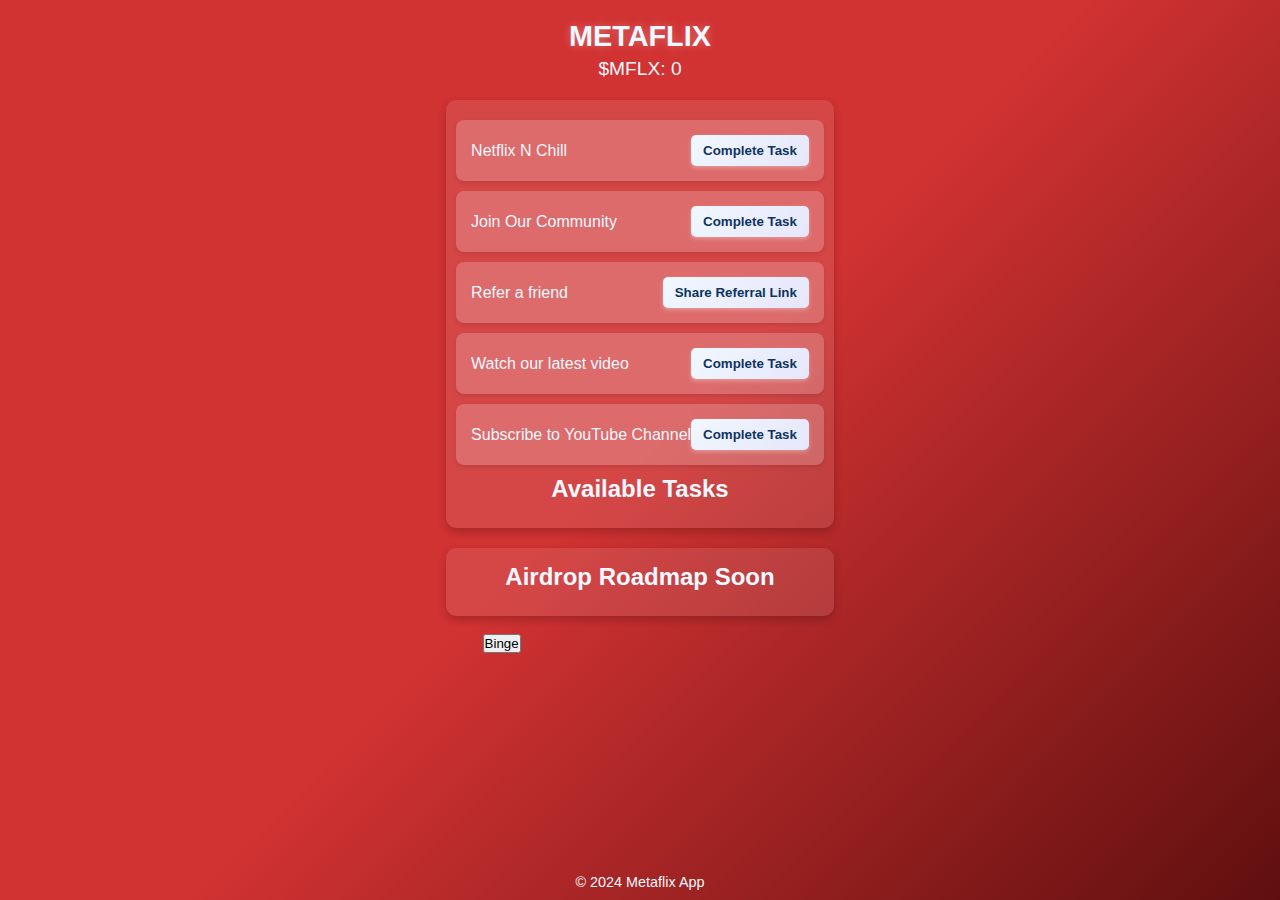
==== index.html @ 3375ac4d "Update index.html" ====
<!DOCTYPE html>
<html lang="en">
<head>
    <meta charset="UTF-8">
    <meta name="viewport" content="width=device-width, initial-scale=1.0">
    <title>METAFLIX</title>
    <link rel="stylesheet" href="styles.css">
</head>
<body>
    <header>
        <h1>METAFLIX</h1>
        <p>$MFLX: <span id="totalPoints">0</span></p>
    </header>

    <main>
        <section class="tasks" id="taskList">
            <h2>Available Tasks</h2>
        </section>
 <section class="airdrop">
            <h2>Airdrop Roadmap Soon</h2>
        </section>
<!-- Inside the main section of index.html -->
<div id="puzzle-access">
    <canvas id="hamsterCanvas" width="32" height="32"></canvas>
    <button onclick="window.location.href='puzzle.html'">
        Binge
    </button>
</div>
<script src="hamster.js"></script>
    </main>

    <footer>
        <p>&copy; 2024 Metaflix App</p>
    </footer>

    <script src="script.js"></script>
</body>
</html>
---- styles.css ----
/* General Reset */
* {
    margin: 0;
    padding: 0;
    box-sizing: border-box;
}

body {
    font-family: Arial, sans-serif;
    display: flex;
    flex-direction: column;
    align-items: center;
    color: #f0f8ff;
    background: linear-gradient(135deg, #d13232, #d13232, #600f0f);
    min-height: 100vh;
    overflow-x: hidden;
}

header {
    text-align: center;
    margin-top: 20px;
    color: #ffffff;
    animation: fadeIn 1s ease;
}

header h1 {
    font-size: 1.8em;
    color: #f0f8ff;
    text-shadow: 0 0 10px rgba(255, 255, 255, 0.3);
    animation: bounce 1s ease infinite alternate;
}

header p {
    font-size: 1.2em;
    color: #f0f8ff;
    margin-top: 5px;
    animation: pulse 1.5s ease infinite;
}

.tasks {
    width: 100%;
    max-width: 500px;
    padding: 10px;
    margin-top: 20px;
    background: rgba(255, 255, 255, 0.1);
    border-radius: 10px;
    box-shadow: 0 4px 8px rgba(0, 0, 0, 0.2);
    animation: slideIn 1s ease;
}

.tasks h2 {
    text-align: center;
    color: #f0f8ff;
    margin-bottom: 15px;
}

.task {
    display: flex;
    justify-content: space-between;
    align-items: center;
    padding: 15px;
    margin: 10px 0;
    background: rgba(255, 255, 255, 0.2);
    border-radius: 8px;
    box-shadow: 0 2px 4px rgba(0, 0, 0, 0.1);
    transition: transform 0.3s ease;
    animation: fadeInUp 0.8s ease;
}

.task:hover {
    transform: scale(1.05);
    background: rgba(255, 255, 255, 0.3);
}

.task p {
    color: #f0f8ff;
    font-weight: 500;
}

.task button {
    padding: 8px 12px;
    color: #0f3460;
    background: linear-gradient(135deg, #f0f8ff, #e6e6fa);
    border: none;
    border-radius: 5px;
    cursor: pointer;
    font-weight: bold;
    box-shadow: 0 2px 4px rgba(255, 255, 255, 0.3);
    transition: all 0.3s ease;
}

.task button:hover {
    background: linear-gradient(135deg, #e6e6fa, #f0f8ff);
    box-shadow: 0 4px 8px rgba(255, 255, 255, 0.5);
    color: #4b0082;
}

footer {
    text-align: center;
    padding: 10px;
    margin-top: auto;
    font-size: 0.9em;
    color: #f0f8ff;
    animation: fadeIn 1s ease;
}

/* Animations */
@keyframes fadeIn {
    from { opacity: 0; }
    to { opacity: 1; }
}

@keyframes fadeInUp {
    from { opacity: 0; transform: translateY(20px); }
    to { opacity: 1; transform: translateY(0); }
}

@keyframes bounce {
    0%, 100% { transform: translateY(-2px); }
    50% { transform: translateY(2px); }
}

@keyframes pulse {
    0%, 100% { opacity: 1; }
    50% { opacity: 0.7; }
}

@keyframes slideIn {
    from { transform: translateY(-20px); opacity: 0; }
    to { transform: translateY(0); opacity: 1; }
}

/* Airdrop Section Styling */
.airdrop {
    width: 100%;
    max-width: 500px;
    padding: 15px;
    margin-top: 20px;
    background: rgba(255, 255, 255, 0.1);
    border-radius: 10px;
    box-shadow: 0 4px 8px rgba(0, 0, 0, 0.2);
    animation: slideIn 1s ease;
}

.airdrop h2 {
    text-align: center;
    color: #f0f8ff;
    margin-bottom: 10px;
}

.airdrop ul {
    list-style: none;
    padding: 0;
    color: #f0f8ff;
}

.airdrop li {
    padding: 5px;
    border-bottom: 1px solid rgba(240, 248, 255, 0.2);
    margin-bottom: 5px;
}
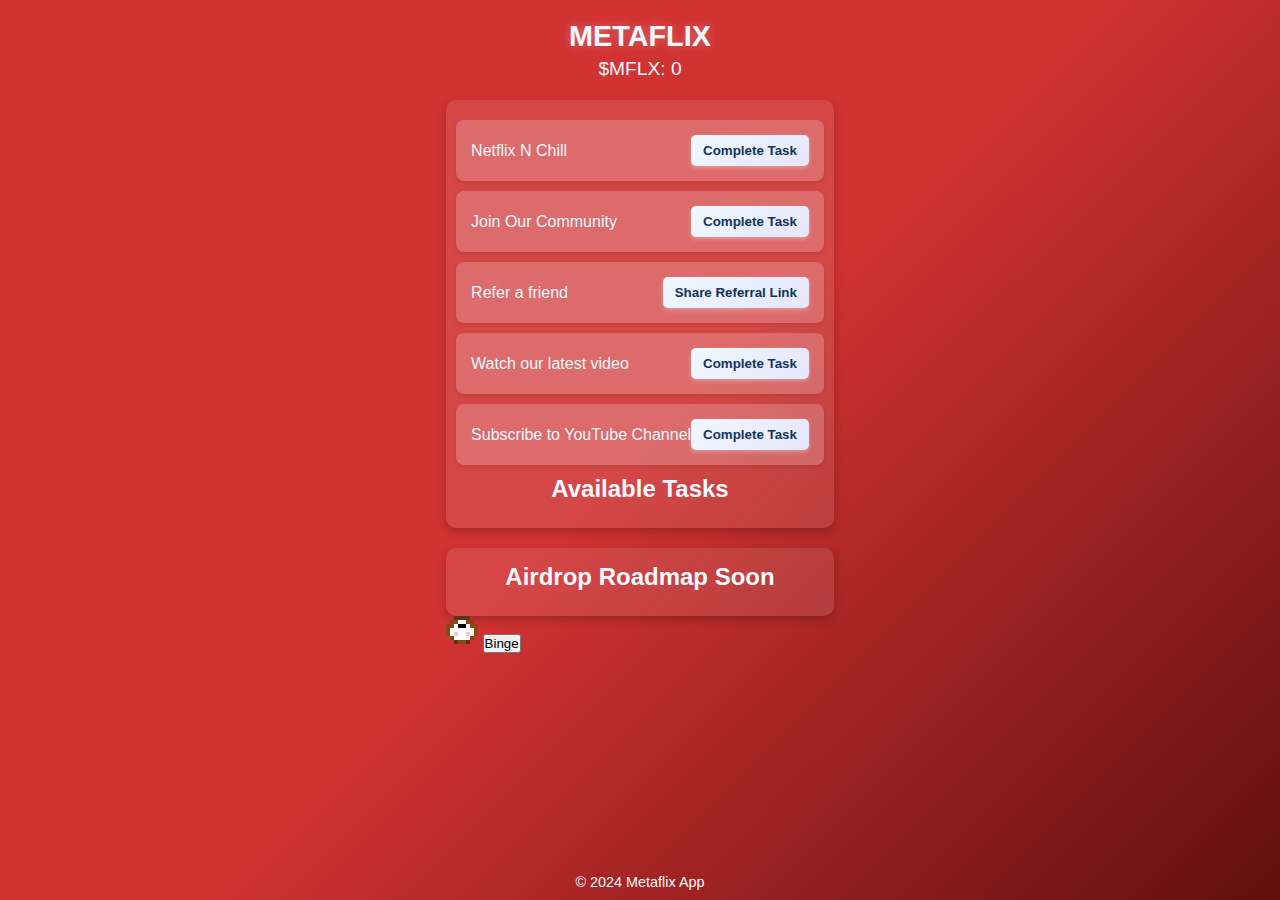
==== commit 82f01f8b: "Update index.html" ====
--- a/index.html
+++ b/index.html
@@ -22,9 +22,10 @@
 <!-- Inside the main section of index.html -->
 <div id="puzzle-access">
     <canvas id="hamsterCanvas" width="32" height="32"></canvas>
-    <button onclick="window.location.href='puzzle.html'">
-        Binge
-    </button>
+      <button onclick="window.location.href='puzzle.html'" class="binge">
+    Binge
+    <span class="heart"></span>
+</button>
 </div>
 <script src="hamster.js"></script>
     </main>
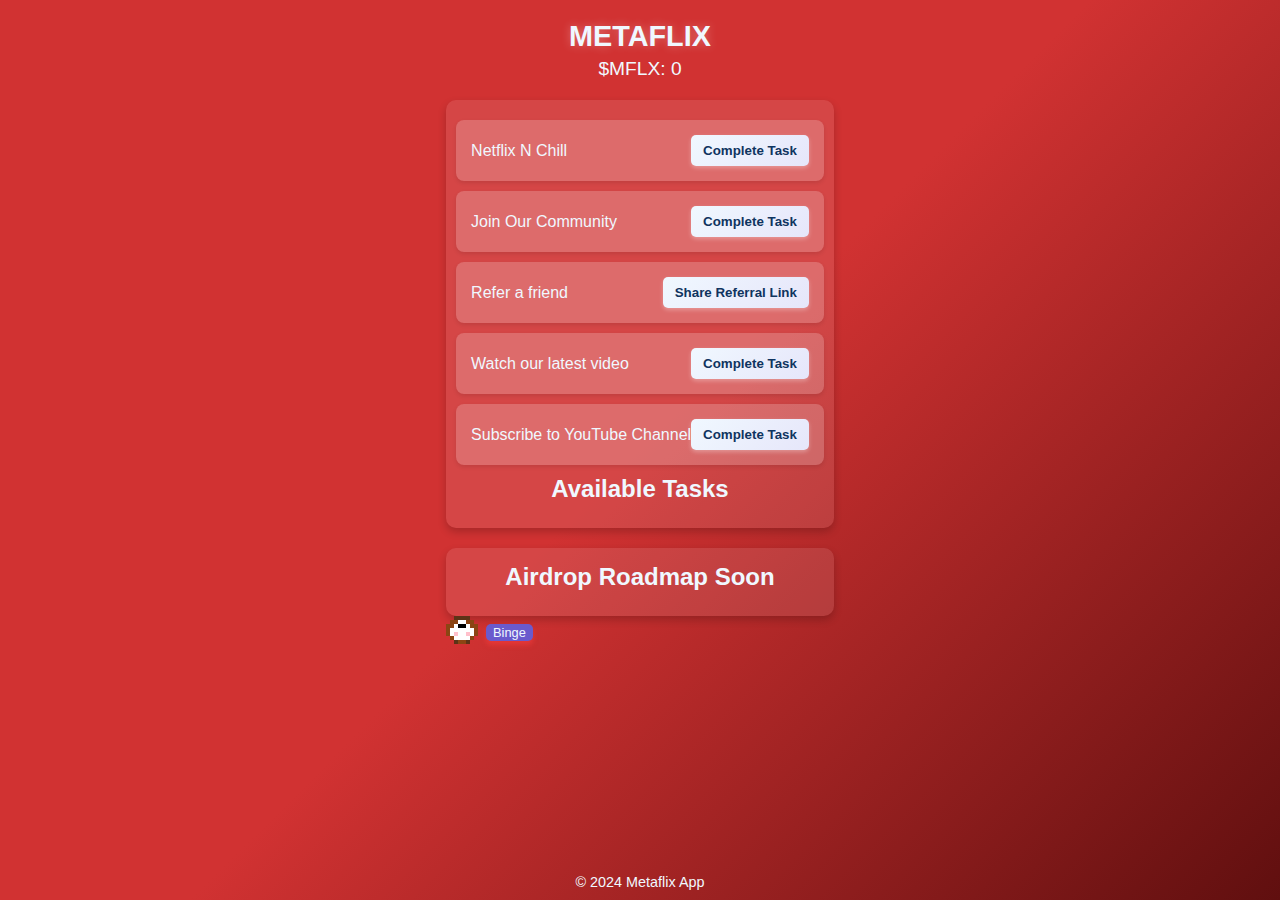
==== commit b9587567: "Update index.html" ====
--- a/index.html
+++ b/index.html
@@ -22,10 +22,11 @@
 <!-- Inside the main section of index.html -->
 <div id="puzzle-access">
     <canvas id="hamsterCanvas" width="32" height="32"></canvas>
-      <button onclick="window.location.href='puzzle.html'" class="binge">
+    <button onclick="window.location.href='puzzle.html'" class="binge">
     Binge
     <span class="heart"></span>
 </button>
+
 </div>
 <script src="hamster.js"></script>
     </main>
--- a/styles.css
+++ b/styles.css
@@ -159,3 +159,103 @@
     border-bottom: 1px solid rgba(240, 248, 255, 0.2);
     margin-bottom: 5px;
 }
+
+
+#puzzle-access {
+    display: flex;
+    align-items: center;
+    gap: 8px;
+}
+
+#puzzle-access button {
+    font-size: 0.8em;
+    color: #f0f8ff;
+    background-color: #6a5acd;
+    border: none;
+    padding: 1px 7px;
+    cursor: pointer;
+}
+
+#hamsterCanvas {
+    image-rendering: pixelated;
+    background-color: transparent;
+}
+
+body {
+    background-color: #f0f0f0; /* Light background for contrast */
+    display: flex;
+    justify-content: center; /* Center the button horizontally */
+    align-items: center; /* Center the button vertically */
+    height: 50vh; /* Full viewport height */
+    margin: 0; /* Remove default margin */
+}
+
+@keyframes float {
+    0% {
+        transform: translateY(0px);
+    }
+    50% {
+        transform: translateY(-5px);
+    }
+    100% {
+        transform: translateY(0px);
+    }
+}
+
+@keyframes colorSwitch {
+    0% {
+        background: #FF6F61; /* Color 1 */
+    }
+    10% {
+        background: #FF3D3D; /* Color 2 */
+    }
+    20% {
+        background: #FFB600; /* Color 3 */
+    }
+    30% {
+        background: #FF6F00; /* Color 4 */
+    }
+    40% {
+        background: #FF3D6F; /* Color 5 */
+    }
+    50% {
+        background: #3DFF3D; /* Color 6 */
+    }
+    60% {
+        background: #00FF6F; /* Color 7 */
+    }
+    70% {
+        background: #00BFFF; /* Color 8 */
+    }
+    80% {
+        background: #3D3DFF; /* Color 9 */
+    }
+    90% {
+        background: #FF3DFF; /* Color 10 */
+    }
+    100% {
+        background: #FF6F61; /* Back to Color 1 */
+    }
+}
+
+.binge {
+    position: relative; /* Position for the heart */
+    padding: 7.5px 10px; /* Padding for the button */
+    background: #FF6F61; /* Initial color */
+    border: 2px solid #FF3D3D; /* Red outline */
+    color: white; /* Text color */
+    font-size: 0.1px; /* Font size */
+    border-radius: 5px; /* Rounded corners */
+    cursor: pointer; /* Pointer cursor */
+    outline: none; /* Remove outline */
+    box-shadow: 0 4px 5px rgba(255, 61, 61, 0.5); /* Shadow effect */
+    animation: float 2s ease-in-out infinite, colorSwitch 10s linear infinite; /* Float and color switch animations */
+    transition: transform 0.3s, box-shadow 0.3s; /* Smooth transition */
+}
+
+/* Scale effect on hover */
+.binge:hover {
+    transform: scale(1.05); /* Slightly enlarge */
+    box-shadow: 0 6px 30px rgba(255, 61, 61, 0.8); /* Increased shadow */
+}
+
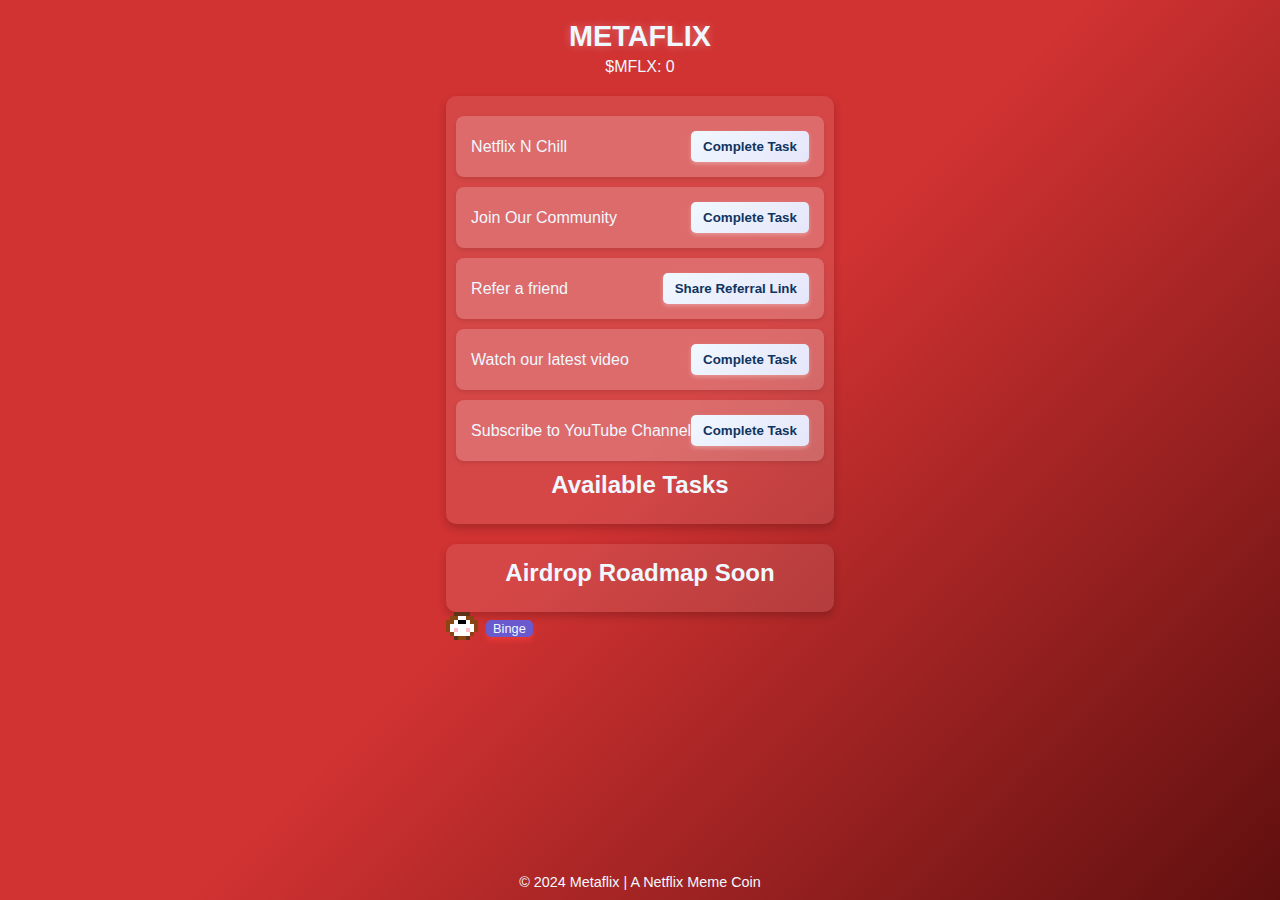
==== commit 5e0af519: "Update index.html" ====
--- a/index.html
+++ b/index.html
@@ -32,7 +32,7 @@
     </main>
 
     <footer>
-        <p>&copy; 2024 Metaflix App</p>
+        <p>&copy; 2024 Metaflix | A Netflix Meme Coin</p>
     </footer>
 
     <script src="script.js"></script>
--- a/styles.css
+++ b/styles.css
@@ -31,7 +31,7 @@
 }
 
 header p {
-    font-size: 1.2em;
+    font-size: 1em;
     color: #f0f8ff;
     margin-top: 5px;
     animation: pulse 1.5s ease infinite;
@@ -159,7 +159,6 @@
     border-bottom: 1px solid rgba(240, 248, 255, 0.2);
     margin-bottom: 5px;
 }
-
 
 #puzzle-access {
     display: flex;
@@ -258,4 +257,3 @@
     transform: scale(1.05); /* Slightly enlarge */
     box-shadow: 0 6px 30px rgba(255, 61, 61, 0.8); /* Increased shadow */
 }
-
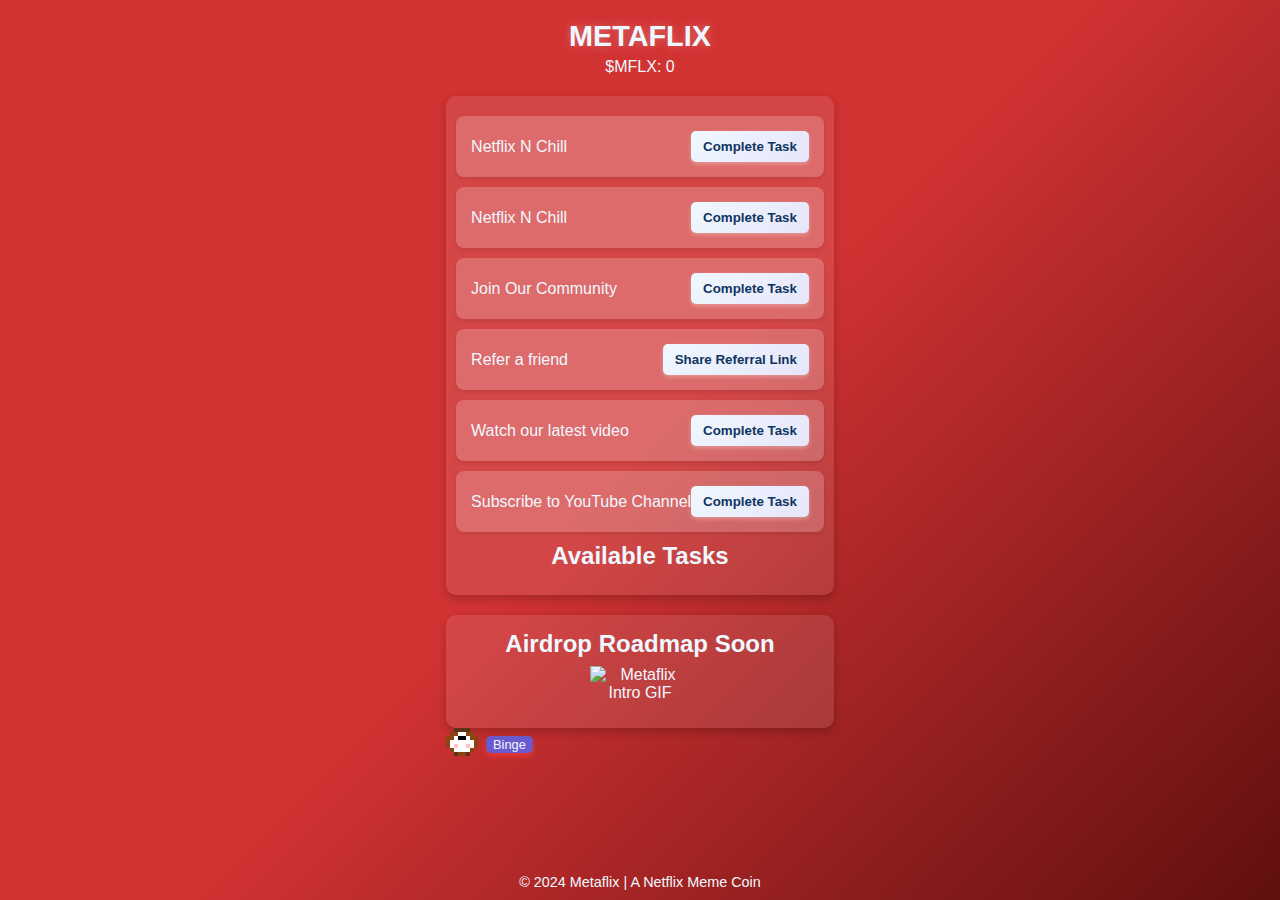
==== commit 57415a30: "Update index.html" ====
--- a/index.html
+++ b/index.html
@@ -18,6 +18,18 @@
         </section>
  <section class="airdrop">
             <h2>Airdrop Roadmap Soon</h2>
+     <section class="intro-gif">
+    <img src="metaflix_intro.gif" alt="Metaflix Intro GIF" width="100" height="50">
+</section>
+<style>
+    .intro-gif {
+        display: flex;
+        justify-content: center;
+        align-items: center;
+        height: 5vh; /* Full viewport height for vertical centering */
+        text-align: center;
+    }
+</style>
         </section>
 <!-- Inside the main section of index.html -->
 <div id="puzzle-access">
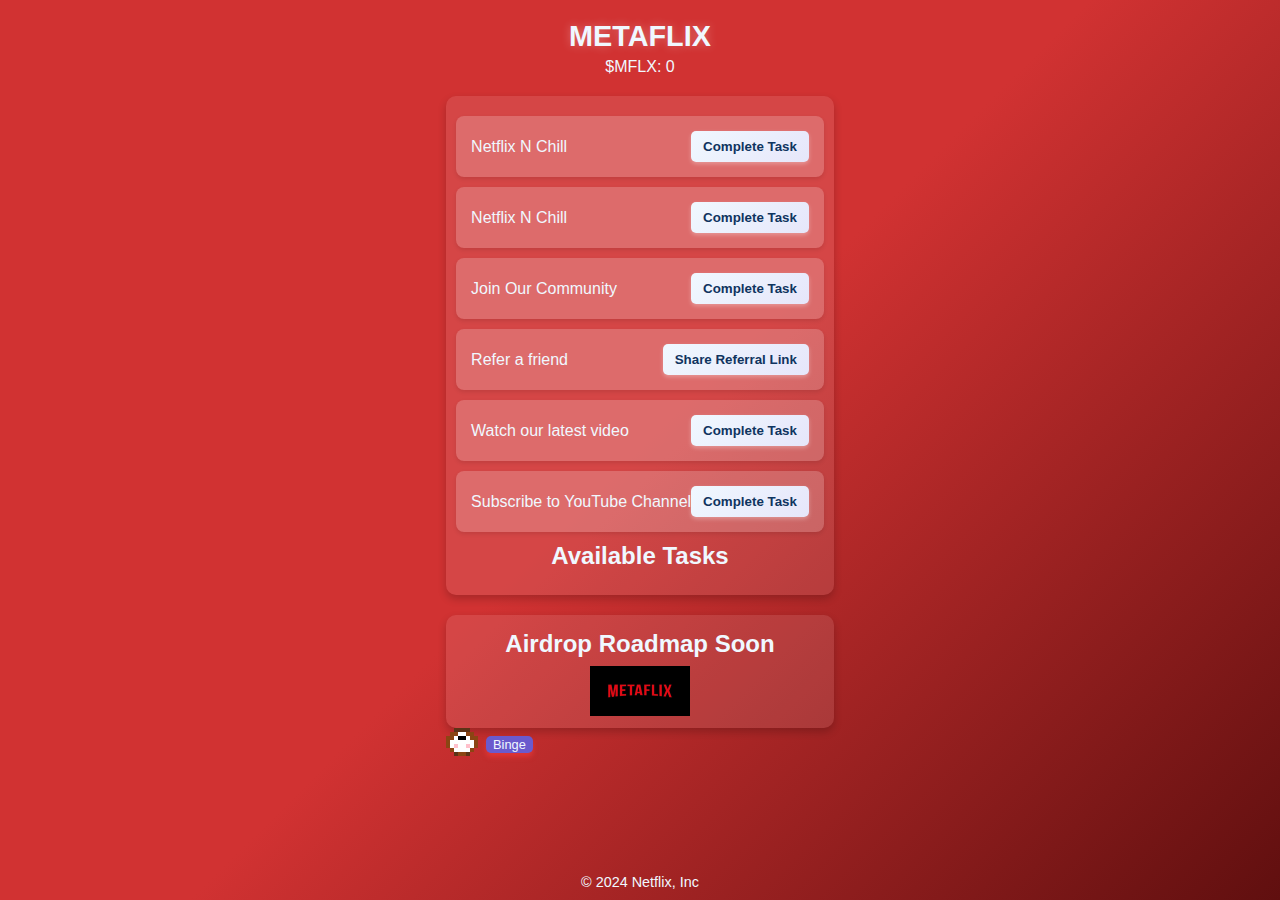
==== commit 31ed1c76: "Update index.html" ====
--- a/index.html
+++ b/index.html
@@ -44,7 +44,7 @@
     </main>
 
     <footer>
-        <p>&copy; 2024 Metaflix | A Netflix Meme Coin</p>
+        <p>&copy; 2024 Netflix, Inc</p>
     </footer>
 
     <script src="script.js"></script>
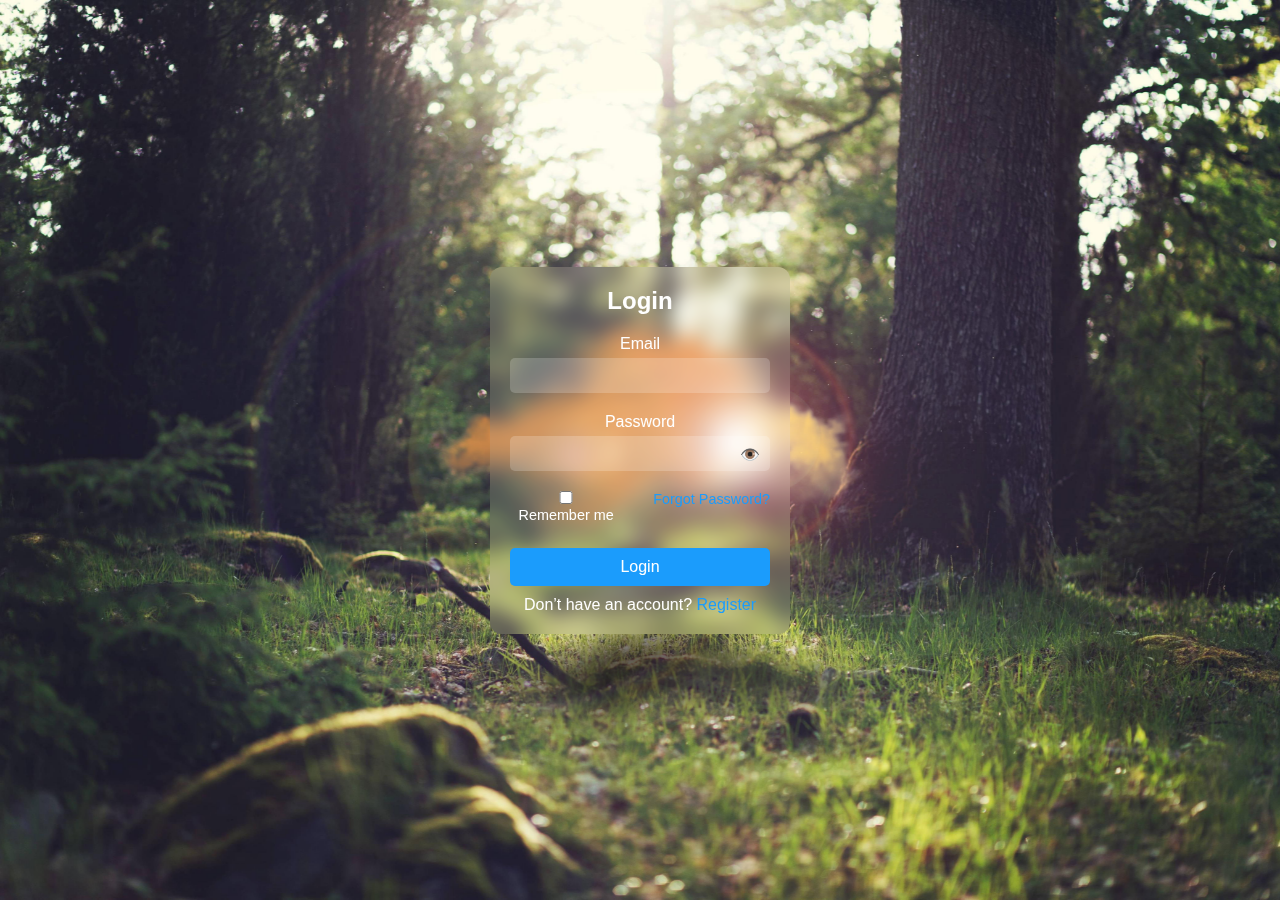
==== commit a41108f8: "Add files via upload" ====
--- a/index.html
+++ b/index.html
@@ -3,50 +3,32 @@
 <head>
     <meta charset="UTF-8">
     <meta name="viewport" content="width=device-width, initial-scale=1.0">
-    <title>METAFLIX</title>
-    <link rel="stylesheet" href="styles.css">
+    <title>Login</title>
+    <link rel="stylesheet" href="style.css">
 </head>
 <body>
-    <header>
-        <h1>METAFLIX</h1>
-        <p>$MFLX: <span id="totalPoints">0</span></p>
-    </header>
-
-    <main>
-        <section class="tasks" id="taskList">
-            <h2>Available Tasks</h2>
-        </section>
- <section class="airdrop">
-            <h2>Airdrop Roadmap Soon</h2>
-     <section class="intro-gif">
-    <img src="metaflix_intro.gif" alt="Metaflix Intro GIF" width="100" height="50">
-</section>
-<style>
-    .intro-gif {
-        display: flex;
-        justify-content: center;
-        align-items: center;
-        height: 5vh; /* Full viewport height for vertical centering */
-        text-align: center;
-    }
-</style>
-        </section>
-<!-- Inside the main section of index.html -->
-<div id="puzzle-access">
-    <canvas id="hamsterCanvas" width="32" height="32"></canvas>
-    <button onclick="window.location.href='puzzle.html'" class="binge">
-    Binge
-    <span class="heart"></span>
-</button>
-
-</div>
-<script src="hamster.js"></script>
-    </main>
-
-    <footer>
-        <p>&copy; 2024 Netflix, Inc</p>
-    </footer>
-
-    <script src="script.js"></script>
+    <div class="background">
+        <div class="login-container">
+            <h2>Login</h2>
+            <form onsubmit="login(event)">
+                <div class="input-group">
+                    <label for="email">Email</label>
+                    <input type="email" id="login-email" required>
+                </div>
+                <div class="input-group">
+                    <label for="password">Password</label>
+                    <input type="password" id="login-password" required>
+                    <span class="toggle-password" onclick="togglePassword('login-password')">👁️</span>
+                </div>
+                <div class="options">
+                    <label><input type="checkbox"> Remember me</label>
+                    <a href="forgot-password.html">Forgot Password?</a>
+                </div>
+                <button type="submit">Login</button>
+                <p>Don’t have an account? <a href="register.html">Register</a></p>
+            </form>
+        </div>
+    </div>
+    <script src="login.js"></script>
 </body>
 </html>
--- a/style.css
+++ b/style.css
@@ -0,0 +1,160 @@
+/* Common styles for background and containers */
+
+.background {
+    background: url('wallpaperflare.com_wallpaper (6).jpg') no-repeat center center/cover;
+    position: fixed;
+    width: 100%;
+    height: 100%;
+    display: flex;
+    justify-content: center;
+    align-items: center;
+}
+
+
+.login-container {
+    background: rgba(255, 255, 255, 0.1);
+    backdrop-filter: blur(10px);
+    border-radius: 12px;
+    padding: 20px;
+    width: 300px;
+    text-align: center;
+    color: #fff;
+}
+* {
+    margin: 0;
+    padding: 0;
+    box-sizing: border-box;
+    font-family: Arial, sans-serif;
+}
+
+body, html {
+    height: 100%;
+    display: flex;
+    justify-content: center;
+    align-items: center;
+}
+
+.login-container {
+    background: rgba(255, 255, 255, 0.1);
+    backdrop-filter: blur(10px);
+    border-radius: 12px;
+    padding: 20px;
+    width: 300px;
+    text-align: center;
+    color: #fff;
+}
+
+h2 {
+    margin-bottom: 20px;
+}
+
+.input-group {
+    position: relative;
+    margin-bottom: 20px;
+}
+
+label {
+    display: block;
+    margin-bottom: 5px;
+}
+
+input {
+    width: 100%;
+    padding: 10px;
+    border: none;
+    border-radius: 5px;
+    background-color: rgba(255, 255, 255, 0.2);
+    color: #fff;
+}
+
+.toggle-password {
+    position: absolute;
+    top: 32px;
+    right: 10px;
+    cursor: pointer;
+}
+
+.options {
+    display: flex;
+    justify-content: space-between;
+    font-size: 0.9em;
+    margin-bottom: 20px;
+}
+
+button {
+    width: 100%;
+    padding: 10px;
+    border: none;
+    border-radius: 5px;
+    background-color: #1b9cfc;
+    color: #fff;
+    font-size: 1em;
+    cursor: pointer;
+}
+
+p {
+    margin-top: 10px;
+}
+
+a {
+    color: #1b9cfc;
+    text-decoration: none;
+}
+
+
+h2 {
+    margin-bottom: 20px;
+}
+
+.input-group {
+    position: relative;
+    margin-bottom: 20px;
+}
+
+label {
+    display: block;
+    margin-bottom: 5px;
+}
+
+input {
+    width: 100%;
+    padding: 10px;
+    border: none;
+    border-radius: 5px;
+    background-color: rgba(255, 255, 255, 0.2);
+    color: #fff;
+}
+
+.toggle-password {
+    position: absolute;
+    top: 32px;
+    right: 10px;
+    cursor: pointer;
+}
+
+.options {
+    display: flex;
+    justify-content: space-between;
+    font-size: 0.9em;
+    margin-bottom: 20px;
+}
+
+button {
+    width: 100%;
+    padding: 10px;
+    border: none;
+    border-radius: 5px;
+    background-color: #1b9cfc;
+    color: #fff;
+    font-size: 1em;
+    cursor: pointer;
+}
+
+p {
+    margin-top: 10px;
+}
+
+a {
+    color: #1b9cfc;
+    text-decoration: none;
+}
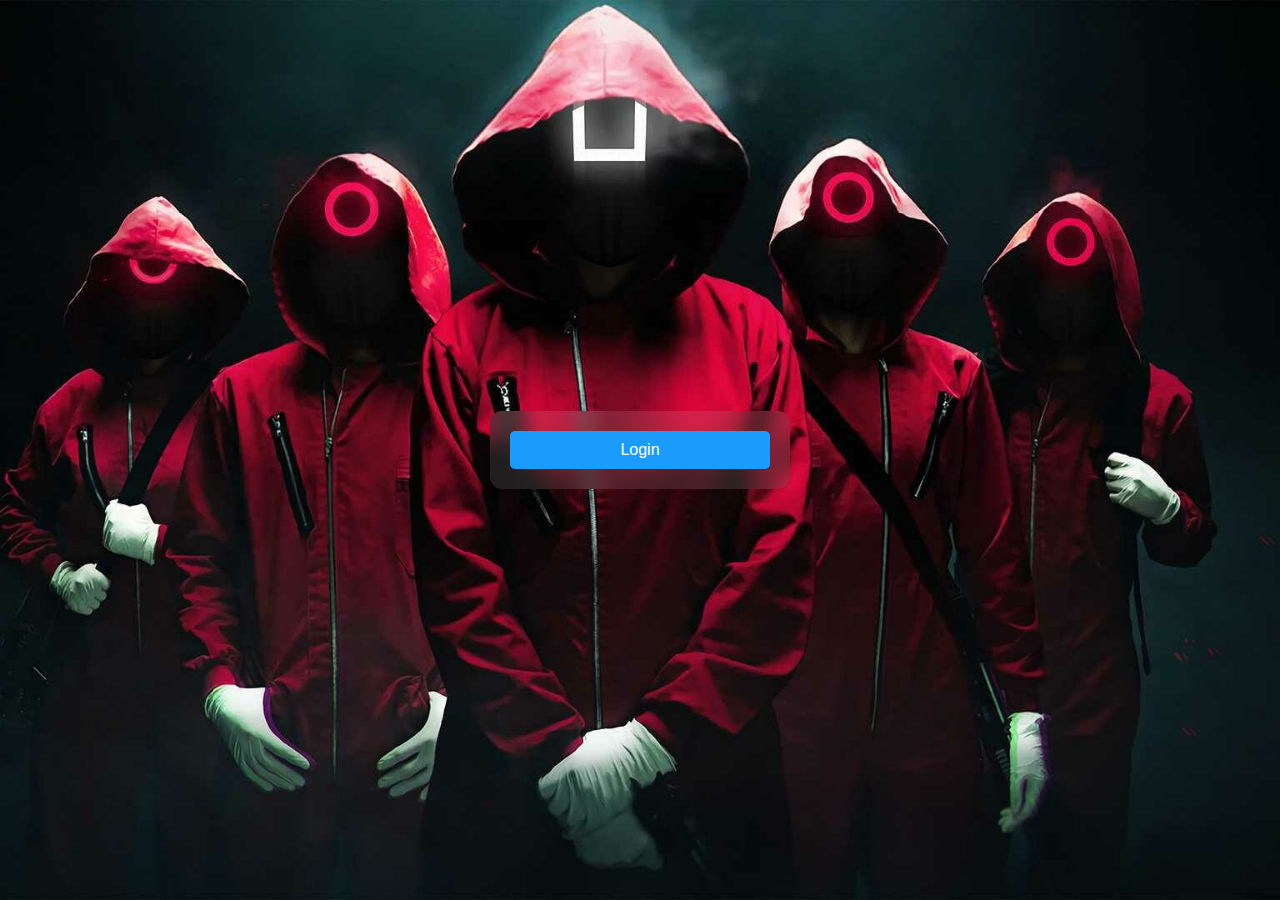
==== commit 719b5506: "Update index.html" ====
--- a/index.html
+++ b/index.html
@@ -9,24 +9,7 @@
 <body>
     <div class="background">
         <div class="login-container">
-            <h2>Login</h2>
-            <form onsubmit="login(event)">
-                <div class="input-group">
-                    <label for="email">Email</label>
-                    <input type="email" id="login-email" required>
-                </div>
-                <div class="input-group">
-                    <label for="password">Password</label>
-                    <input type="password" id="login-password" required>
-                    <span class="toggle-password" onclick="togglePassword('login-password')">👁️</span>
-                </div>
-                <div class="options">
-                    <label><input type="checkbox"> Remember me</label>
-                    <a href="forgot-password.html">Forgot Password?</a>
-                </div>
-                <button type="submit">Login</button>
-                <p>Don’t have an account? <a href="register.html">Register</a></p>
-            </form>
+            <button onclick="redirectToHome()">Login</button>
         </div>
     </div>
     <script src="login.js"></script>
